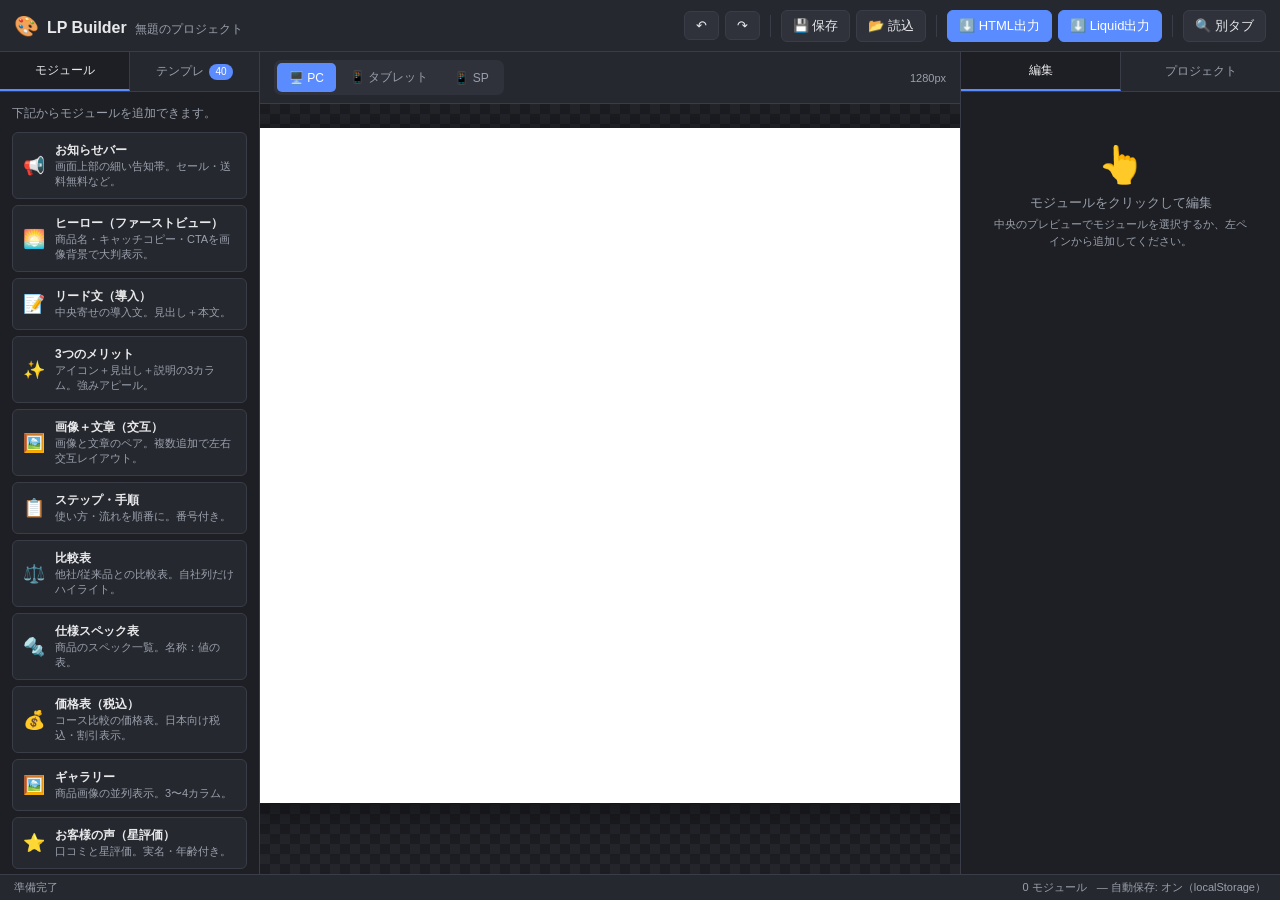
==== lp-builder/index.html @ 42670a24 "Add LP Builder: 日本向け LP 制作お助けアプリ - 16種の日本向けLPモジュール（ヒーロー・価格表(税込)・口コミ・FAQ等） - 40種のテンプレート（コスメ・美容14 / ファ" ====
<!DOCTYPE html>
<html lang="ja">
<head>
  <meta charset="UTF-8">
  <meta name="viewport" content="width=device-width, initial-scale=1.0">
  <title>🎨 LP Builder — 日本向け ランディングページ制作お助けアプリ</title>
  <link rel="stylesheet" href="css/editor.css">
</head>
<body>

  <!-- ============ トップバー ============ -->
  <header class="topbar">
    <div class="brand">
      <span class="logo">🎨</span>
      <span class="title">LP Builder</span>
      <span class="subtitle" id="project-name-label">無題のプロジェクト</span>
    </div>

    <div class="topbar-actions">
      <!-- 履歴 -->
      <button class="tbtn" id="btn-undo" title="元に戻す (Ctrl+Z)">↶</button>
      <button class="tbtn" id="btn-redo" title="やり直し (Ctrl+Y)">↷</button>
      <span class="sep"></span>

      <!-- 保存・読込 -->
      <button class="tbtn" id="btn-save-json" title="プロジェクトを JSON で保存">💾 保存</button>
      <label class="tbtn" title="JSON を読み込む">📂 読込
        <input type="file" id="input-load-json" accept="application/json,.json" hidden>
      </label>
      <span class="sep"></span>

      <!-- エクスポート -->
      <button class="tbtn primary" id="btn-export-html" title="完全 HTML を出力">⬇️ HTML出力</button>
      <button class="tbtn primary" id="btn-export-liquid" title="Shopify Liquid section を出力">⬇️ Liquid出力</button>
      <span class="sep"></span>

      <!-- プレビュー -->
      <button class="tbtn" id="btn-open-preview" title="プレビューを別タブで開く">🔍 別タブ</button>
    </div>
  </header>

  <!-- ============ メイン 3 ペイン ============ -->
  <div class="workspace">

    <!-- ===== 左ペイン：モジュール追加・テンプレート ===== -->
    <aside class="pane pane-left">
      <div class="pane-tabs">
        <button class="pane-tab active" data-left-tab="modules">モジュール</button>
        <button class="pane-tab" data-left-tab="templates">テンプレ<span class="count">40</span></button>
      </div>

      <!-- モジュール一覧 -->
      <div class="pane-body" id="left-modules">
        <p class="hint-text">下記からモジュールを追加できます。</p>
        <div class="module-grid" id="module-list"><!-- app.js で生成 --></div>
      </div>

      <!-- テンプレート一覧 -->
      <div class="pane-body hidden" id="left-templates">
        <p class="hint-text">ジャンル × 配色 から選んで、サンプル構成を読み込みます。</p>
        <div class="filter-row">
          <select id="template-genre-filter" class="select">
            <option value="">すべてのジャンル</option>
            <option value="cosme">コスメ・美容</option>
            <option value="fashion">ファッション・雑貨</option>
            <option value="digital">デジタル・サービス</option>
          </select>
        </div>
        <div class="template-list" id="template-list"><!-- app.js で生成 --></div>
      </div>
    </aside>

    <!-- ===== 中央ペイン：ライブプレビュー ===== -->
    <main class="pane pane-center">
      <div class="preview-toolbar">
        <!-- デバイストグル（ご要望：右上のトグルで逐次確認） -->
        <div class="device-toggle">
          <button class="dev-btn active" data-device="pc" title="PC (1280px)">🖥️ PC</button>
          <button class="dev-btn" data-device="tablet" title="タブレット (768px)">📱 タブレット</button>
          <button class="dev-btn" data-device="sp" title="スマホ (375px)">📱 SP</button>
        </div>
        <div class="preview-meta">
          <span id="preview-size">1280px</span>
        </div>
      </div>
      <div class="preview-stage" id="preview-stage">
        <div class="preview-sizer" id="preview-sizer">
          <iframe id="preview-iframe" title="プレビュー" sandbox="allow-same-origin allow-scripts"></iframe>
        </div>
      </div>
    </main>

    <!-- ===== 右ペイン：モジュール編集 ===== -->
    <aside class="pane pane-right">
      <div class="pane-tabs">
        <button class="pane-tab active" data-right-tab="edit">編集</button>
        <button class="pane-tab" data-right-tab="project">プロジェクト</button>
      </div>

      <!-- 編集フォーム -->
      <div class="pane-body" id="right-edit">
        <div id="inspector-empty" class="empty-state">
          <div class="empty-icon">👆</div>
          <p>モジュールをクリックして編集</p>
          <p class="muted">中央のプレビューでモジュールを選択するか、左ペインから追加してください。</p>
        </div>
        <div id="inspector-content" class="hidden"></div>
      </div>

      <!-- プロジェクト設定 -->
      <div class="pane-body hidden" id="right-project">
        <div class="inspector-section">
          <label class="fld-label">プロジェクト名</label>
          <input type="text" class="text-input" id="proj-name" placeholder="プロジェクト名">
        </div>
        <div class="inspector-section">
          <label class="fld-label">LP タイトル（ページ名）</label>
          <input type="text" class="text-input" id="proj-title" placeholder="商品名LPなど">
        </div>
        <div class="inspector-section">
          <label class="fld-label">フォント</label>
          <select class="select" id="proj-font">
            <option value="'Hiragino Sans','Hiragino Kaku Gothic ProN','Noto Sans JP',sans-serif">ヒラギノ / Noto Sans JP（標準）</option>
            <option value="'Yu Gothic','YuGothic','Noto Sans JP',sans-serif">游ゴシック系</option>
            <option value="'Noto Serif JP','Hiragino Mincho ProN',serif">明朝（Noto Serif JP）</option>
            <option value="'Hiragino Maru Gothic ProN','M PLUS Rounded Sans',sans-serif">丸ゴシック系</option>
            <option value="'Noto Sans JP','Helvetica Neue',sans-serif">ゴシック軽め</option>
          </select>
        </div>
        <div class="inspector-section">
          <label class="fld-label">基本の角丸（px）</label>
          <input type="number" class="text-input" id="proj-radius" min="0" max="48" value="12">
        </div>

        <div class="inspector-section">
          <label class="fld-label">テーマカラー</label>
          <div class="color-row">
            <input type="color" class="color-input" id="proj-color-primary" value="#e87a8b">
            <input type="text" class="text-input mono" id="proj-color-primary-text" value="#e87a8b">
          </div>
        </div>
        <div class="inspector-section">
          <label class="fld-label">アクセントカラー</label>
          <div class="color-row">
            <input type="color" class="color-input" id="proj-color-accent" value="#f6c453">
            <input type="text" class="text-input mono" id="proj-color-accent-text" value="#f6c453">
          </div>
        </div>
        <div class="inspector-section">
          <label class="fld-label">背景色</label>
          <div class="color-row">
            <input type="color" class="color-input" id="proj-color-bg" value="#ffffff">
            <input type="text" class="text-input mono" id="proj-color-bg-text" value="#ffffff">
          </div>
        </div>
        <div class="inspector-section">
          <label class="fld-label">文字色</label>
          <div class="color-row">
            <input type="color" class="color-input" id="proj-color-text" value="#2d2a26">
            <input type="text" class="text-input mono" id="proj-color-text-text" value="#2d2a26">
          </div>
        </div>

        <div class="inspector-section actions">
          <button class="tbtn danger" id="btn-clear-all">🗑️ モジュールを全削除</button>
          <button class="tbtn" id="btn-new-project">✨ 新規プロジェクト</button>
        </div>
      </div>
    </aside>
  </div>

  <!-- ============ エクスポート モーダル ============ -->
  <div class="modal hidden" id="export-modal">
    <div class="modal-card">
      <div class="modal-head">
        <h2 id="export-modal-title">出力</h2>
        <button class="modal-close" id="export-close">✕</button>
      </div>
      <div class="modal-body">
        <div class="export-actions">
          <button class="tbtn primary" id="export-download">⬇️ ファイルとして保存</button>
          <button class="tbtn" id="export-copy">📋 コピー</button>
          <button class="tbtn" id="export-open">↗️ 別タブで表示</button>
        </div>
        <pre class="export-code" id="export-code"></pre>
      </div>
    </div>
  </div>

  <!-- ============ ステータスバー ============ -->
  <footer class="statusbar">
    <span id="status-msg">準備完了</span>
    <span class="spacer"></span>
    <span id="status-count">0 モジュール</span>
    <span id="status-saved" class="muted">— 自動保存: オフ</span>
  </footer>

  <!-- ============ スクリプト（バニラ JS, file:// で動くよう classic script） ============ -->
  <script src="js/lp-styles.js"></script>
  <script src="js/templates.js"></script>
  <script src="js/modules.js"></script>
  <script src="js/persistence.js"></script>
  <script src="js/state.js"></script>
  <script src="js/renderer.js"></script>
  <script src="js/inspector.js"></script>
  <script src="js/preview.js"></script>
  <script src="js/export.js"></script>
  <script src="js/app.js"></script>
</body>
</html>
---- lp-builder/css/editor.css ----
/* =========================================================
   LP Builder — エディタ画面のスタイル
   （LP 本体のスタイルは preview.css）
   ========================================================= */

:root {
  --ed-bg: #1e1f24;
  --ed-bg-2: #26282f;
  --ed-bg-3: #2f323b;
  --ed-border: #3a3d47;
  --ed-text: #e8e9eb;
  --ed-text-dim: #9aa0ac;
  --ed-accent: #5b8cff;
  --ed-accent-2: #7aa6ff;
  --ed-danger: #e0566b;
  --ed-ok: #4cb782;
  --radius: 8px;
  font-size: 14px;
}

* { box-sizing: border-box; }
html, body { height: 100%; margin: 0; }
body {
  font-family: 'Hiragino Sans', 'Hiragino Kaku Gothic ProN', 'Noto Sans JP', -apple-system, BlinkMacSystemFont, sans-serif;
  background: var(--ed-bg);
  color: var(--ed-text);
  display: flex;
  flex-direction: column;
  overflow: hidden;
}
.hidden { display: none !important; }
.muted { color: var(--ed-text-dim); }

/* ============ トップバー ============ */
.topbar {
  display: flex;
  align-items: center;
  justify-content: space-between;
  gap: 12px;
  padding: 0 14px;
  height: 52px;
  background: var(--ed-bg-2);
  border-bottom: 1px solid var(--ed-border);
  flex-shrink: 0;
}
.brand { display: flex; align-items: baseline; gap: 8px; }
.brand .logo { font-size: 20px; }
.brand .title { font-weight: 700; font-size: 16px; }
.brand .subtitle { color: var(--ed-text-dim); font-size: 12px; max-width: 260px; overflow: hidden; text-overflow: ellipsis; white-space: nowrap; }

.topbar-actions { display: flex; align-items: center; gap: 6px; flex-wrap: wrap; }
.sep { width: 1px; height: 22px; background: var(--ed-border); margin: 0 4px; }

.tbtn {
  background: var(--ed-bg-3);
  color: var(--ed-text);
  border: 1px solid var(--ed-border);
  padding: 6px 11px;
  border-radius: 6px;
  font-size: 13px;
  cursor: pointer;
  white-space: nowrap;
  position: relative;
  display: inline-flex;
  align-items: center;
  gap: 4px;
  transition: background .12s, border-color .12s, opacity .12s;
}
.tbtn:hover { background: #3a3d47; }
.tbtn:active { transform: translateY(1px); }
.tbtn:disabled { opacity: .4; cursor: not-allowed; }
.tbtn.primary { background: var(--ed-accent); border-color: var(--ed-accent); color: #fff; }
.tbtn.primary:hover { background: var(--ed-accent-2); }
.tbtn.danger { background: transparent; border-color: var(--ed-danger); color: var(--ed-danger); }
.tbtn.danger:hover { background: var(--ed-danger); color: #fff; }

/* ============ ワークスペース 3 ペイン ============ */
.workspace {
  flex: 1;
  display: grid;
  grid-template-columns: 260px 1fr 320px;
  min-height: 0;
}
.pane {
  min-height: 0;
  min-width: 0;
  display: flex;
  flex-direction: column;
  background: var(--ed-bg);
}
.pane-left { border-right: 1px solid var(--ed-border); }
.pane-right { border-left: 1px solid var(--ed-border); }
.pane-center { background: #2a2c33; }

/* ペインタブ */
.pane-tabs { display: flex; border-bottom: 1px solid var(--ed-border); flex-shrink: 0; }
.pane-tab {
  flex: 1;
  background: var(--ed-bg-2);
  color: var(--ed-text-dim);
  border: none;
  padding: 10px 8px;
  font-size: 12px;
  cursor: pointer;
  border-right: 1px solid var(--ed-border);
  display: inline-flex; align-items: center; justify-content: center; gap: 5px;
}
.pane-tab:last-child { border-right: none; }
.pane-tab.active { color: var(--ed-text); background: var(--ed-bg); border-bottom: 2px solid var(--ed-accent); }
.pane-tab .count {
  background: var(--ed-accent); color: #fff; font-size: 10px;
  padding: 1px 6px; border-radius: 10px; line-height: 1.4;
}

.pane-body {
  flex: 1; overflow-y: auto; padding: 12px;
}
.pane-body::-webkit-scrollbar { width: 10px; }
.pane-body::-webkit-scrollbar-thumb { background: #40434d; border-radius: 5px; border: 2px solid var(--ed-bg); }

.hint-text { color: var(--ed-text-dim); font-size: 12px; margin: 0 0 10px; line-height: 1.5; }

/* ============ モジュール追加グリッド ============ */
.module-grid { display: grid; grid-template-columns: 1fr; gap: 6px; }
.module-card {
  display: flex; align-items: center; gap: 10px;
  padding: 9px 10px;
  background: var(--ed-bg-2);
  border: 1px solid var(--ed-border);
  border-radius: 6px;
  cursor: pointer;
  font-size: 12px;
  transition: background .12s, border-color .12s;
}
.module-card:hover { background: var(--ed-bg-3); border-color: var(--ed-accent); }
.module-card .mc-icon { font-size: 18px; line-height: 1; width: 22px; text-align: center; }
.module-card .mc-name { font-weight: 600; }
.module-card .mc-desc { color: var(--ed-text-dim); font-size: 11px; }

/* ============ テンプレート一覧 ============ */
.filter-row { margin-bottom: 10px; }
.select, .text-input {
  width: 100%;
  background: var(--ed-bg-2);
  color: var(--ed-text);
  border: 1px solid var(--ed-border);
  border-radius: 6px;
  padding: 7px 9px;
  font-size: 12px;
  font-family: inherit;
}
.text-input:focus, .select:focus { outline: none; border-color: var(--ed-accent); }
.text-input.mono { font-family: 'SFMono-Regular', Consolas, monospace; font-size: 11px; }

.template-list { display: flex; flex-direction: column; gap: 8px; }
.tpl-card {
  padding: 9px;
  background: var(--ed-bg-2);
  border: 1px solid var(--ed-border);
  border-radius: 6px;
  cursor: pointer;
  transition: border-color .12s;
}
.tpl-card:hover { border-color: var(--ed-accent); }
.tpl-card .tpl-name { font-weight: 600; font-size: 12px; margin-bottom: 5px; }
.tpl-card .tpl-swatches { display: flex; gap: 3px; margin-bottom: 5px; }
.tpl-card .tpl-sw { width: 18px; height: 18px; border-radius: 4px; border: 1px solid rgba(255,255,255,.15); }
.tpl-card .tpl-genre { font-size: 10px; color: var(--ed-text-dim); }

/* ============ 中央：プレビューツールバー ============ */
.preview-toolbar {
  display: flex; align-items: center; justify-content: space-between;
  padding: 8px 14px;
  background: var(--ed-bg-2);
  border-bottom: 1px solid var(--ed-border);
  flex-shrink: 0;
}
.device-toggle { display: flex; gap: 2px; background: var(--ed-bg-3); padding: 3px; border-radius: 7px; }
.dev-btn {
  background: transparent;
  color: var(--ed-text-dim);
  border: none;
  padding: 6px 12px;
  font-size: 12px;
  cursor: pointer;
  border-radius: 5px;
}
.dev-btn.active { background: var(--ed-accent); color: #fff; }
.preview-meta { font-size: 11px; color: var(--ed-text-dim); }

/* プレビューステージ */
.preview-stage {
  flex: 1;
  overflow: auto;
  padding: 24px;
  display: flex;
  justify-content: center;
  align-items: flex-start;
  background:
    linear-gradient(45deg, #23252b 25%, transparent 25%),
    linear-gradient(-45deg, #23252b 25%, transparent 25%),
    linear-gradient(45deg, transparent 75%, #23252b 75%),
    linear-gradient(-45deg, transparent 75%, #23252b 75%);
  background-size: 20px 20px;
  background-position: 0 0, 0 10px, 10px -10px, -10px 0;
  background-color: #1c1d22;
}
.preview-sizer {
  width: 1280px;
  background: #fff;
  flex-shrink: 0;
  box-shadow: 0 8px 40px rgba(0,0,0,.45);
  border-radius: 6px;
  overflow: hidden;
  transition: width .25s ease;
}
.preview-sizer[data-device="tablet"] { width: 768px; }
.preview-sizer[data-device="sp"] { width: 375px; }
#preview-iframe {
  width: 100%; height: 75vh; border: 0; display: block; background: #fff;
}

/* ============ 右ペイン：インスペクタ ============ */
.empty-state { text-align: center; padding: 40px 16px; color: var(--ed-text-dim); }
.empty-state .empty-icon { font-size: 36px; margin-bottom: 8px; }
.empty-state p { margin: 4px 0; font-size: 13px; }
.empty-state .muted { font-size: 11px; line-height: 1.5; }

.inspector-section { margin-bottom: 16px; }
.inspector-section.actions { display: flex; flex-direction: column; gap: 8px; }
.inspector-section .section-title {
  font-size: 11px; font-weight: 700; color: var(--ed-text-dim);
  text-transform: uppercase; letter-spacing: .04em; margin: 0 0 8px;
  padding-bottom: 5px; border-bottom: 1px solid var(--ed-border);
}
.fld-label {
  display: block; font-size: 11px; color: var(--ed-text-dim);
  margin-bottom: 4px; font-weight: 600;
}
.fld-label .fld-hint { color: #6b7080; font-weight: 400; font-size: 10px; margin-left: 4px; }

.color-row { display: flex; gap: 6px; align-items: center; }
.color-input {
  width: 38px; height: 34px; padding: 2px; border: 1px solid var(--ed-border);
  background: var(--ed-bg-2); border-radius: 6px; cursor: pointer; flex-shrink: 0;
}
.color-input::-webkit-color-swatch-wrapper { padding: 0; }
.color-input::-webkit-color-swatch { border: none; border-radius: 4px; }

textarea.text-input {
  resize: vertical; min-height: 70px; line-height: 1.5; width: 100%;
}

/* インスペクタ上部：モジュール操作 */
.inspector-head {
  display: flex; align-items: center; gap: 8px;
  padding: 10px 0; margin-bottom: 6px;
  border-bottom: 1px solid var(--ed-border);
}
.inspector-head .ih-name { flex: 1; font-weight: 700; font-size: 13px; }
.inspector-head .ih-icon { font-size: 18px; }
.icon-btn {
  background: var(--ed-bg-3); border: 1px solid var(--ed-border); color: var(--ed-text);
  width: 26px; height: 26px; border-radius: 5px; cursor: pointer; font-size: 13px;
  display: inline-flex; align-items: center; justify-content: center; padding: 0;
}
.icon-btn:hover { background: #40434d; }
.icon-btn.danger:hover { background: var(--ed-danger); border-color: var(--ed-danger); }

/* リピーター（複数アイテム） */
.repeater-item {
  border: 1px solid var(--ed-border); border-radius: 6px; padding: 10px;
  margin-bottom: 8px; background: var(--ed-bg-2);
}
.repeater-item .ri-head {
  display: flex; justify-content: space-between; align-items: center; margin-bottom: 8px;
}
.repeater-item .ri-title { font-size: 11px; color: var(--ed-text-dim); font-weight: 600; }
.ri-actions { display: flex; gap: 3px; }
.add-item-btn {
  width: 100%; padding: 7px; background: transparent;
  border: 1px dashed var(--ed-border); color: var(--ed-text-dim);
  border-radius: 6px; cursor: pointer; font-size: 12px;
}
.add-item-btn:hover { border-color: var(--ed-accent); color: var(--ed-accent); }

/* ============ モーダル（エクスポート） ============ */
.modal {
  position: fixed; inset: 0; background: rgba(0,0,0,.6);
  display: flex; align-items: center; justify-content: center;
  z-index: 100; padding: 24px;
}
.modal-card {
  background: var(--ed-bg-2); border: 1px solid var(--ed-border);
  border-radius: 10px; width: min(900px, 100%); max-height: 90vh;
  display: flex; flex-direction: column; overflow: hidden;
}
.modal-head {
  display: flex; align-items: center; justify-content: space-between;
  padding: 14px 18px; border-bottom: 1px solid var(--ed-border);
}
.modal-head h2 { margin: 0; font-size: 16px; }
.modal-close {
  background: transparent; border: none; color: var(--ed-text-dim);
  font-size: 18px; cursor: pointer; padding: 4px;
}
.modal-body { padding: 14px 18px; overflow-y: auto; }
.export-actions { display: flex; gap: 8px; margin-bottom: 12px; }
.export-code {
  background: #1a1b20; color: #cfd2d8; border: 1px solid var(--ed-border);
  border-radius: 6px; padding: 14px; font-size: 11px; line-height: 1.5;
  font-family: 'SFMono-Regular', Consolas, monospace;
  max-height: 55vh; overflow: auto; white-space: pre-wrap; word-break: break-all;
  margin: 0;
}

/* ============ ステータスバー ============ */
.statusbar {
  display: flex; align-items: center; gap: 10px;
  padding: 5px 14px; height: 26px;
  background: var(--ed-bg-2); border-top: 1px solid var(--ed-border);
  font-size: 11px; color: var(--ed-text-dim); flex-shrink: 0;
}
.statusbar .spacer { flex: 1; }
#status-msg.flash { color: var(--ed-ok); }

/* ============ レスポンシブ（エディタ自体） ============ */
@media (max-width: 1100px) {
  .workspace { grid-template-columns: 220px 1fr 280px; }
}
@media (max-width: 860px) {
  .workspace { grid-template-columns: 1fr; grid-template-rows: auto 1fr auto; }
  .pane-left, .pane-right { max-height: 30vh; border: none; border-top: 1px solid var(--ed-border); }
  .pane-center { order: -1; }
  .brand .subtitle { display: none; }
}
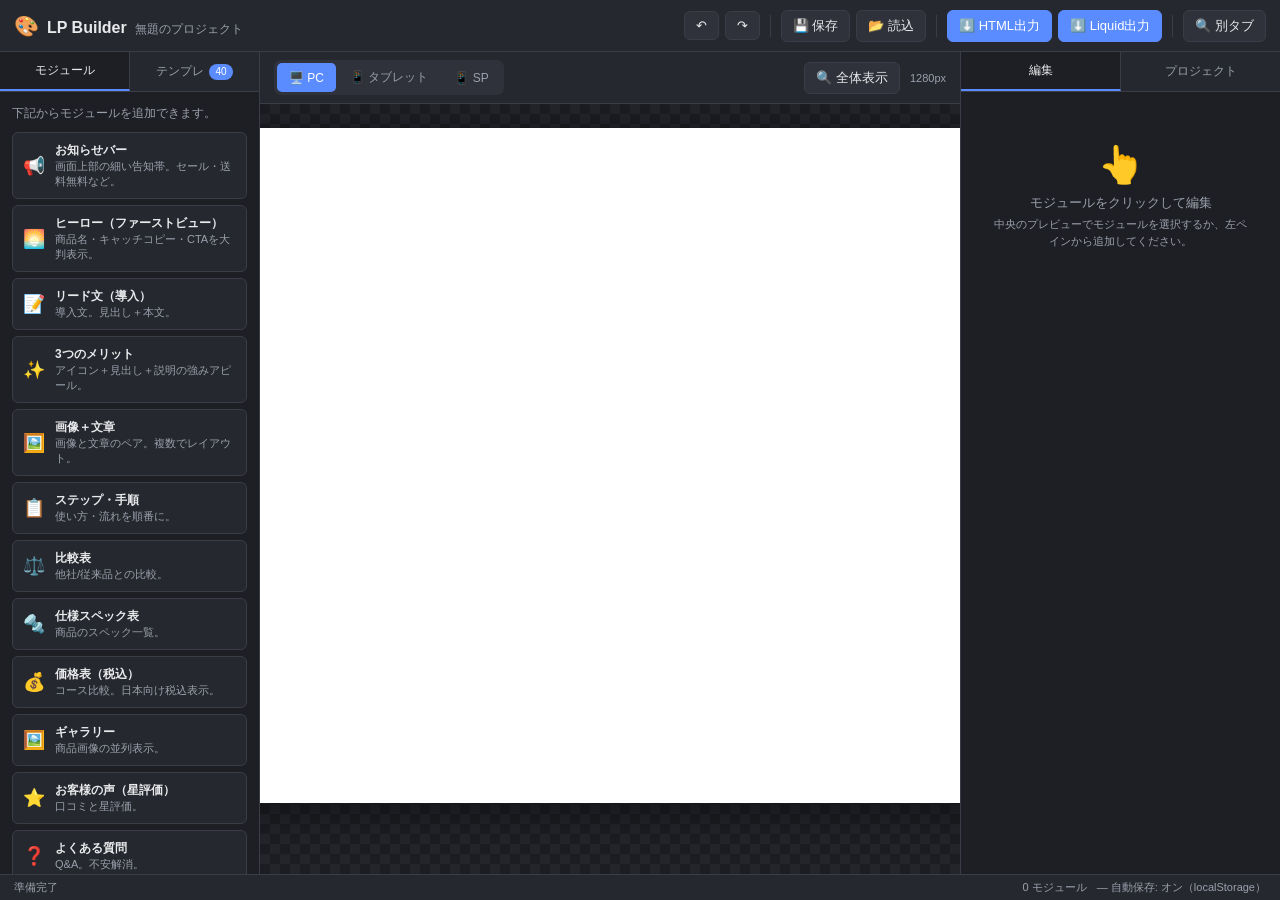
==== commit 392e5839: "Add overview mode + layout variants (4th variant per module) 全体俯瞰（ミニマップ）機能: - プレビュー右上に「🔍 全体表示」トグル追加 " ====
--- a/lp-builder/index.html
+++ b/lp-builder/index.html
@@ -80,6 +80,7 @@
           <button class="dev-btn" data-device="sp" title="スマホ (375px)">📱 SP</button>
         </div>
         <div class="preview-meta">
+          <button class="tbtn" id="btn-overview" title="LP全体を1画面で俯瞰">🔍 全体表示</button>
           <span id="preview-size">1280px</span>
         </div>
       </div>
--- a/lp-builder/css/editor.css
+++ b/lp-builder/css/editor.css
@@ -216,9 +216,19 @@
 }
 .preview-sizer[data-device="tablet"] { width: 768px; }
 .preview-sizer[data-device="sp"] { width: 375px; }
+/* 全体俯瞰モード: scale で縮小、高さを実内容に追従 */
+.preview-sizer.overview {
+  transition: transform .3s ease;
+}
+.preview-sizer.overview #preview-iframe { height: auto !important; }
 #preview-iframe {
   width: 100%; height: 75vh; border: 0; display: block; background: #fff;
 }
+/* 全体ボタンのアクティブ状態 */
+#btn-overview.active {
+  background: var(--ed-accent); border-color: var(--ed-accent); color: #fff;
+}
+.preview-meta { display: flex; align-items: center; gap: 10px; }
 
 /* ============ 右ペイン：インスペクタ ============ */
 .empty-state { text-align: center; padding: 40px 16px; color: var(--ed-text-dim); }
@@ -266,6 +276,28 @@
 }
 .icon-btn:hover { background: #40434d; }
 .icon-btn.danger:hover { background: var(--ed-danger); border-color: var(--ed-danger); }
+
+/* バリアント切替バー */
+.variant-bar {
+  background: var(--ed-bg-2); border: 1px solid var(--ed-border);
+  border-radius: 8px; padding: 10px; margin-bottom: 14px;
+}
+.variant-bar-label {
+  display: block; font-size: 10px; font-weight: 700; color: var(--ed-text-dim);
+  text-transform: uppercase; letter-spacing: .06em; margin-bottom: 8px;
+}
+.variant-btns { display: flex; gap: 6px; flex-wrap: wrap; }
+.variant-btn {
+  flex: 1; min-width: 0;
+  background: var(--ed-bg-3); border: 1px solid var(--ed-border); color: var(--ed-text-dim);
+  padding: 8px 6px; border-radius: 6px; font-size: 11px; cursor: pointer; font-weight: 600;
+  transition: all .12s; white-space: nowrap; overflow: hidden; text-overflow: ellipsis;
+}
+.variant-btn:hover { background: #40434d; color: var(--ed-text); }
+.variant-btn.active {
+  background: var(--ed-accent); border-color: var(--ed-accent); color: #fff;
+  box-shadow: 0 2px 8px rgba(91,140,255,.3);
+}
 
 /* リピーター（複数アイテム） */
 .repeater-item {
